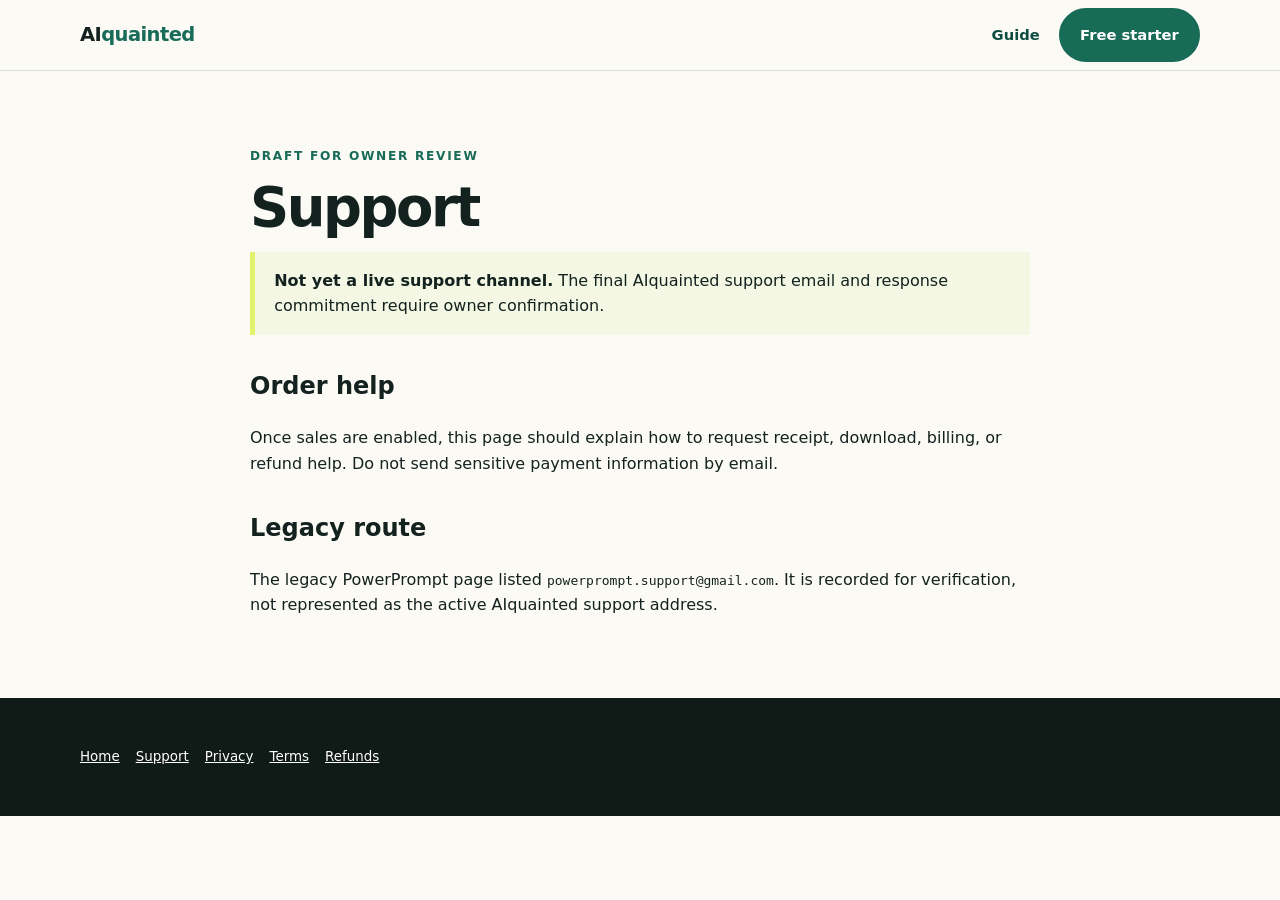
==== support.html @ bd60808c "Publish AIquainted prelaunch storefront" ====
<!doctype html><html lang="en"><head><meta charset="utf-8"><meta name="viewport" content="width=device-width,initial-scale=1"><meta name="robots" content="noindex"><title>Support — AIquainted</title><link rel="stylesheet" href="assets/styles.css"><script defer src="assets/site.js"></script></head><body><a class="skip" href="#main">Skip to content</a><header class="site-header"><div class="wrap nav"><a class="brand" href="index.html">AI<span>quainted</span></a><nav aria-label="Primary"><ul><li><a href="index.html#guide">Guide</a></li><li><a class="button" href="index.html#free">Free starter</a></li></ul></nav></div></header><main id="main" class="page"><article class="wrap prose"><p class="eyebrow">Draft for owner review</p><h1 class="page-title">Support</h1><div class="callout"><strong>Not yet a live support channel.</strong> The final AIquainted support email and response commitment require owner confirmation.</div><h2>Order help</h2><p>Once sales are enabled, this page should explain how to request receipt, download, billing, or refund help. Do not send sensitive payment information by email.</p><h2>Legacy route</h2><p>The legacy PowerPrompt page listed <code>powerprompt.support@gmail.com</code>. It is recorded for verification, not represented as the active AIquainted support address.</p></article></main><footer class="site-footer"><div class="wrap footer-links small"><a href="index.html">Home</a><a href="support.html">Support</a><a href="privacy.html">Privacy</a><a href="terms.html">Terms</a><a href="refunds.html">Refunds</a></div></footer></body></html>
---- assets/styles.css ----
:root{--ink:#14221f;--muted:#53615d;--paper:#fbfaf5;--cream:#f1eee2;--green:#176b57;--green2:#0d4d40;--lime:#dff36b;--line:#d9ded7;--white:#fff;--shadow:0 18px 50px rgba(20,34,31,.10);font-family:Inter,ui-sans-serif,system-ui,-apple-system,BlinkMacSystemFont,"Segoe UI",sans-serif;color:var(--ink);background:var(--paper);font-synthesis:none}*{box-sizing:border-box}html{scroll-behavior:smooth}body{margin:0;line-height:1.6}a{color:var(--green2)}a:focus-visible,button:focus-visible,input:focus-visible{outline:3px solid #d09b00;outline-offset:3px}.skip{position:absolute;left:-9999px}.skip:focus{left:1rem;top:1rem;background:#fff;padding:.7rem;z-index:99}.wrap{width:min(1120px,calc(100% - 2rem));margin:auto}.site-header{position:sticky;top:0;z-index:20;background:rgba(251,250,245,.95);border-bottom:1px solid var(--line);backdrop-filter:blur(12px)}.nav{min-height:70px;display:flex;align-items:center;justify-content:space-between;gap:1rem}.brand{font-size:1.22rem;font-weight:850;text-decoration:none;color:var(--ink);letter-spacing:-.03em}.brand span{color:var(--green)}nav ul{display:flex;align-items:center;gap:1.2rem;list-style:none;margin:0;padding:0}nav a{text-decoration:none;font-weight:700;font-size:.92rem}.hero{padding:5rem 0 3.5rem;background:radial-gradient(circle at 85% 15%,rgba(223,243,107,.42),transparent 28%),linear-gradient(180deg,#fffdf7,var(--paper))}.eyebrow{color:var(--green);font-size:.76rem;letter-spacing:.14em;text-transform:uppercase;font-weight:900}.hero-grid,.two-col{display:grid;gap:2.5rem}.hero h1{font-size:clamp(2.5rem,8vw,5.8rem);line-height:.94;letter-spacing:-.065em;max-width:850px;margin:.4rem 0 1.25rem}.lede{font-size:clamp(1.1rem,2vw,1.35rem);color:var(--muted);max-width:700px}.actions{display:flex;flex-wrap:wrap;gap:.8rem;margin:1.7rem 0}.button{display:inline-block;border-radius:999px;padding:.85rem 1.2rem;background:var(--green);color:#fff;text-decoration:none;font-weight:800;border:2px solid var(--green);cursor:pointer}.button:hover{background:var(--green2)}.button.secondary{background:transparent;color:var(--green2)}.button[aria-disabled=true]{background:#67736f;border-color:#67736f;cursor:not-allowed}.note{font-size:.9rem;color:var(--muted)}section{padding:4rem 0}.section-head{max-width:720px;margin-bottom:2rem}.section-head h2,h1.page-title{font-size:clamp(2rem,5vw,3.4rem);line-height:1.05;letter-spacing:-.045em;margin:.3rem 0 1rem}.cards{display:grid;gap:1rem}.card{background:#fff;border:1px solid var(--line);border-radius:20px;padding:1.35rem;box-shadow:0 8px 24px rgba(20,34,31,.04)}.card h3{margin:.1rem 0 .5rem}.number{font-weight:900;color:var(--green);font-size:.85rem}.band{background:var(--green2);color:#f7fff8}.band .eyebrow{color:var(--lime)}.band .note,.band p{color:#d7e6e0}.product{background:var(--cream)}.product-box{background:#fff;border-radius:28px;padding:clamp(1.4rem,4vw,3rem);box-shadow:var(--shadow)}.checklist{padding-left:1.2rem}.checklist li{margin:.6rem 0}.placeholder{border:2px dashed #a3ada7;background:#fff;padding:1.2rem;border-radius:16px}.status{display:inline-block;background:#fff0c5;color:#604500;padding:.2rem .55rem;border-radius:6px;font-size:.76rem;font-weight:900;text-transform:uppercase}.faq details{background:#fff;border:1px solid var(--line);border-radius:14px;padding:1rem 1.1rem;margin:.7rem 0}.faq summary{font-weight:800;cursor:pointer}.page{padding:4rem 0;min-height:65vh}.prose{max-width:780px}.prose h2{margin-top:2rem}.callout{border-left:5px solid var(--lime);background:#f4f7e4;padding:1rem 1.2rem}.site-footer{background:#101b18;color:#dbe7e2;padding:3rem 0}.site-footer a{color:#fff}.footer-grid{display:grid;gap:1.5rem}.footer-links{display:flex;flex-wrap:wrap;gap:1rem}.small{font-size:.84rem}.visually-hidden{position:absolute;width:1px;height:1px;padding:0;margin:-1px;overflow:hidden;clip:rect(0,0,0,0);white-space:nowrap;border:0}@media(min-width:700px){.cards{grid-template-columns:repeat(3,1fr)}.two-col{grid-template-columns:1.2fr .8fr}.footer-grid{grid-template-columns:1fr auto;align-items:start}}@media(max-width:699px){nav ul li:not(:last-child){display:none}.hero{padding-top:3.5rem}.button{width:100%;text-align:center}}@media(prefers-reduced-motion:reduce){html{scroll-behavior:auto}*{animation:none!important;transition:none!important}}
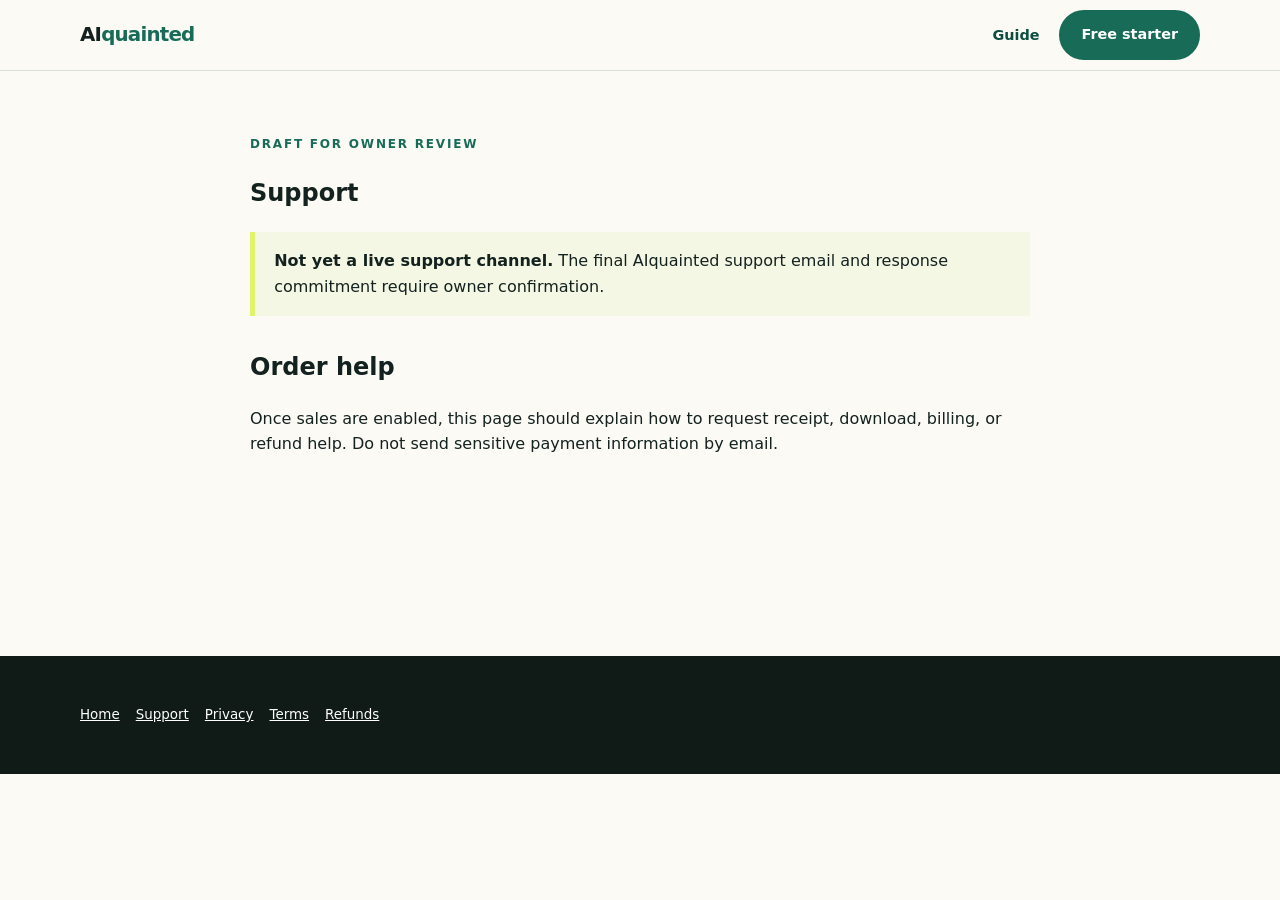
==== commit b5a8f4f6: "Add polished product visuals and workflow" ====
--- a/support.html
+++ b/support.html
@@ -1 +1 @@
-<!doctype html><html lang="en"><head><meta charset="utf-8"><meta name="viewport" content="width=device-width,initial-scale=1"><meta name="robots" content="noindex"><title>Support — AIquainted</title><link rel="stylesheet" href="assets/styles.css"><script defer src="assets/site.js"></script></head><body><a class="skip" href="#main">Skip to content</a><header class="site-header"><div class="wrap nav"><a class="brand" href="index.html">AI<span>quainted</span></a><nav aria-label="Primary"><ul><li><a href="index.html#guide">Guide</a></li><li><a class="button" href="index.html#free">Free starter</a></li></ul></nav></div></header><main id="main" class="page"><article class="wrap prose"><p class="eyebrow">Draft for owner review</p><h1 class="page-title">Support</h1><div class="callout"><strong>Not yet a live support channel.</strong> The final AIquainted support email and response commitment require owner confirmation.</div><h2>Order help</h2><p>Once sales are enabled, this page should explain how to request receipt, download, billing, or refund help. Do not send sensitive payment information by email.</p><h2>Legacy route</h2><p>The legacy PowerPrompt page listed <code>powerprompt.support@gmail.com</code>. It is recorded for verification, not represented as the active AIquainted support address.</p></article></main><footer class="site-footer"><div class="wrap footer-links small"><a href="index.html">Home</a><a href="support.html">Support</a><a href="privacy.html">Privacy</a><a href="terms.html">Terms</a><a href="refunds.html">Refunds</a></div></footer></body></html>
+<!doctype html><html lang="en"><head><meta charset="utf-8"><meta name="viewport" content="width=device-width,initial-scale=1"><meta name="robots" content="noindex"><title>Support — AIquainted</title><link rel="stylesheet" href="assets/styles.css"><script defer src="assets/site.js"></script></head><body><a class="skip" href="#main">Skip to content</a><header class="site-header"><div class="wrap nav"><a class="brand" href="index.html">AI<span>quainted</span></a><nav aria-label="Primary"><ul><li><a href="index.html#guide">Guide</a></li><li><a class="button" href="index.html#free">Free starter</a></li></ul></nav></div></header><main id="main" class="page"><article class="wrap prose"><p class="eyebrow">Draft for owner review</p><h1 class="page-title">Support</h1><div class="callout"><strong>Not yet a live support channel.</strong> The final AIquainted support email and response commitment require owner confirmation.</div><h2>Order help</h2><p>Once sales are enabled, this page should explain how to request receipt, download, billing, or refund help. Do not send sensitive payment information by email.</p></article></main><footer class="site-footer"><div class="wrap footer-links small"><a href="index.html">Home</a><a href="support.html">Support</a><a href="privacy.html">Privacy</a><a href="terms.html">Terms</a><a href="refunds.html">Refunds</a></div></footer></body></html>
--- a/assets/styles.css
+++ b/assets/styles.css
@@ -1 +1 @@
-:root{--ink:#14221f;--muted:#53615d;--paper:#fbfaf5;--cream:#f1eee2;--green:#176b57;--green2:#0d4d40;--lime:#dff36b;--line:#d9ded7;--white:#fff;--shadow:0 18px 50px rgba(20,34,31,.10);font-family:Inter,ui-sans-serif,system-ui,-apple-system,BlinkMacSystemFont,"Segoe UI",sans-serif;color:var(--ink);background:var(--paper);font-synthesis:none}*{box-sizing:border-box}html{scroll-behavior:smooth}body{margin:0;line-height:1.6}a{color:var(--green2)}a:focus-visible,button:focus-visible,input:focus-visible{outline:3px solid #d09b00;outline-offset:3px}.skip{position:absolute;left:-9999px}.skip:focus{left:1rem;top:1rem;background:#fff;padding:.7rem;z-index:99}.wrap{width:min(1120px,calc(100% - 2rem));margin:auto}.site-header{position:sticky;top:0;z-index:20;background:rgba(251,250,245,.95);border-bottom:1px solid var(--line);backdrop-filter:blur(12px)}.nav{min-height:70px;display:flex;align-items:center;justify-content:space-between;gap:1rem}.brand{font-size:1.22rem;font-weight:850;text-decoration:none;color:var(--ink);letter-spacing:-.03em}.brand span{color:var(--green)}nav ul{display:flex;align-items:center;gap:1.2rem;list-style:none;margin:0;padding:0}nav a{text-decoration:none;font-weight:700;font-size:.92rem}.hero{padding:5rem 0 3.5rem;background:radial-gradient(circle at 85% 15%,rgba(223,243,107,.42),transparent 28%),linear-gradient(180deg,#fffdf7,var(--paper))}.eyebrow{color:var(--green);font-size:.76rem;letter-spacing:.14em;text-transform:uppercase;font-weight:900}.hero-grid,.two-col{display:grid;gap:2.5rem}.hero h1{font-size:clamp(2.5rem,8vw,5.8rem);line-height:.94;letter-spacing:-.065em;max-width:850px;margin:.4rem 0 1.25rem}.lede{font-size:clamp(1.1rem,2vw,1.35rem);color:var(--muted);max-width:700px}.actions{display:flex;flex-wrap:wrap;gap:.8rem;margin:1.7rem 0}.button{display:inline-block;border-radius:999px;padding:.85rem 1.2rem;background:var(--green);color:#fff;text-decoration:none;font-weight:800;border:2px solid var(--green);cursor:pointer}.button:hover{background:var(--green2)}.button.secondary{background:transparent;color:var(--green2)}.button[aria-disabled=true]{background:#67736f;border-color:#67736f;cursor:not-allowed}.note{font-size:.9rem;color:var(--muted)}section{padding:4rem 0}.section-head{max-width:720px;margin-bottom:2rem}.section-head h2,h1.page-title{font-size:clamp(2rem,5vw,3.4rem);line-height:1.05;letter-spacing:-.045em;margin:.3rem 0 1rem}.cards{display:grid;gap:1rem}.card{background:#fff;border:1px solid var(--line);border-radius:20px;padding:1.35rem;box-shadow:0 8px 24px rgba(20,34,31,.04)}.card h3{margin:.1rem 0 .5rem}.number{font-weight:900;color:var(--green);font-size:.85rem}.band{background:var(--green2);color:#f7fff8}.band .eyebrow{color:var(--lime)}.band .note,.band p{color:#d7e6e0}.product{background:var(--cream)}.product-box{background:#fff;border-radius:28px;padding:clamp(1.4rem,4vw,3rem);box-shadow:var(--shadow)}.checklist{padding-left:1.2rem}.checklist li{margin:.6rem 0}.placeholder{border:2px dashed #a3ada7;background:#fff;padding:1.2rem;border-radius:16px}.status{display:inline-block;background:#fff0c5;color:#604500;padding:.2rem .55rem;border-radius:6px;font-size:.76rem;font-weight:900;text-transform:uppercase}.faq details{background:#fff;border:1px solid var(--line);border-radius:14px;padding:1rem 1.1rem;margin:.7rem 0}.faq summary{font-weight:800;cursor:pointer}.page{padding:4rem 0;min-height:65vh}.prose{max-width:780px}.prose h2{margin-top:2rem}.callout{border-left:5px solid var(--lime);background:#f4f7e4;padding:1rem 1.2rem}.site-footer{background:#101b18;color:#dbe7e2;padding:3rem 0}.site-footer a{color:#fff}.footer-grid{display:grid;gap:1.5rem}.footer-links{display:flex;flex-wrap:wrap;gap:1rem}.small{font-size:.84rem}.visually-hidden{position:absolute;width:1px;height:1px;padding:0;margin:-1px;overflow:hidden;clip:rect(0,0,0,0);white-space:nowrap;border:0}@media(min-width:700px){.cards{grid-template-columns:repeat(3,1fr)}.two-col{grid-template-columns:1.2fr .8fr}.footer-grid{grid-template-columns:1fr auto;align-items:start}}@media(max-width:699px){nav ul li:not(:last-child){display:none}.hero{padding-top:3.5rem}.button{width:100%;text-align:center}}@media(prefers-reduced-motion:reduce){html{scroll-behavior:auto}*{animation:none!important;transition:none!important}}
+:root{--ink:#14221f;--muted:#586661;--paper:#fbfaf5;--cream:#f0ede2;--green:#176b57;--green-dark:#0d4d40;--lime:#dff36b;--line:#d7ddd7;--white:#fff;--warm:#fff5d8;--shadow:0 20px 55px rgba(20,34,31,.12);font-family:Inter,ui-sans-serif,system-ui,-apple-system,BlinkMacSystemFont,"Segoe UI",sans-serif;color:var(--ink);background:var(--paper);font-synthesis:none}*{box-sizing:border-box}html{scroll-behavior:smooth}body{margin:0;line-height:1.6}img{display:block;max-width:100%;height:auto}a{color:var(--green-dark)}a:focus-visible,summary:focus-visible{outline:3px solid #b47b00;outline-offset:4px}.skip{position:absolute;left:-9999px}.skip:focus{left:1rem;top:1rem;background:#fff;padding:.7rem;z-index:99}.wrap{width:min(1120px,calc(100% - 2rem));margin:auto}.site-header{position:sticky;top:0;z-index:20;background:rgba(251,250,245,.96);border-bottom:1px solid var(--line);backdrop-filter:blur(12px)}.nav{min-height:70px;display:flex;align-items:center;justify-content:space-between;gap:1rem}.brand{font-size:1.24rem;font-weight:900;text-decoration:none;color:var(--ink);letter-spacing:-.04em}.brand span{color:var(--green)}nav ul{display:flex;align-items:center;gap:1.25rem;list-style:none;margin:0;padding:0}nav a{text-decoration:none;font-weight:750;font-size:.9rem}.button{display:inline-flex;align-items:center;justify-content:center;border-radius:999px;padding:.88rem 1.25rem;background:var(--green);color:#fff;text-decoration:none;font-weight:850;border:2px solid var(--green);line-height:1.2}.button:hover{background:var(--green-dark);border-color:var(--green-dark)}.button-small{padding:.62rem 1rem}.button[aria-disabled=true]{background:#68736f;border-color:#68736f;cursor:not-allowed}.hero{padding:5.5rem 0 5rem;background:#fff}.hero-grid{display:grid;gap:4rem;align-items:center}.hero-copy{max-width:720px}.eyebrow{color:var(--green);font-size:.75rem;letter-spacing:.15em;text-transform:uppercase;font-weight:900;margin:0 0 .7rem}.hero h1{font-size:clamp(3rem,7vw,6rem);line-height:.93;letter-spacing:-.066em;margin:0 0 1.35rem;max-width:830px}.lede,.section-lede{font-size:clamp(1.08rem,2vw,1.28rem);color:var(--muted);max-width:690px}.actions{display:flex;align-items:center;flex-wrap:wrap;gap:1.25rem;margin:1.8rem 0}.text-link{font-weight:850;text-decoration:none;border-bottom:2px solid var(--lime)}.note{font-size:.87rem;color:var(--muted);max-width:760px}.hero-product{position:relative;max-width:390px;margin:auto}.paper-stack{position:relative;background:var(--cream);padding:18px;border:1px solid var(--line);box-shadow:var(--shadow);transform:rotate(1.5deg)}.paper-stack:before{content:"";position:absolute;inset:10px -10px -10px 10px;background:#fff;border:1px solid var(--line);z-index:-1}.product-tag{position:absolute;left:-25px;bottom:28px;background:var(--green-dark);color:white;padding:.8rem 1rem;box-shadow:0 10px 30px rgba(20,34,31,.18)}.product-tag strong,.product-tag span{display:block}.product-tag span{font-size:.78rem;color:#dbe9e4}.benefits{padding:5rem 0;background:var(--paper)}.section-head{max-width:720px;margin-bottom:2.3rem}.section-head.compact h2{max-width:650px}.section-head h2,.free-offer h2,.product h2{font-size:clamp(2.2rem,5vw,3.7rem);line-height:1.03;letter-spacing:-.05em;margin:.2rem 0 1rem}.cards{display:grid;gap:1rem}.card{background:#fff;border:1px solid var(--line);padding:1.5rem;min-height:220px}.card h3{font-size:1.2rem;margin:1.3rem 0 .45rem}.card p{color:var(--muted);margin:0}.icon{width:48px;height:48px;background:var(--warm);display:grid;place-items:center}.icon svg{width:25px;fill:none;stroke:var(--green-dark);stroke-width:1.8;stroke-linecap:round;stroke-linejoin:round}.free-offer{padding:6.5rem 0;background:#fff}.offer-grid{display:grid;gap:4rem;align-items:center}.spread{position:relative;min-height:565px;max-width:525px;margin:auto;width:100%}.spread .page{position:absolute;width:60%;border:1px solid var(--line);box-shadow:var(--shadow)}.spread .back{left:3%;top:7%;transform:rotate(-6deg)}.spread .front{right:2%;top:0;transform:rotate(5deg)}.feature-list{list-style:none;padding:0;margin:1.8rem 0 2rem;border-top:1px solid var(--line)}.feature-list li{display:flex;gap:1rem;padding:1rem 0;border-bottom:1px solid var(--line)}.feature-list li>span{font-weight:900;color:var(--green);font-size:.78rem}.feature-list strong,.feature-list small{display:block}.feature-list small{color:var(--muted)}.workflow-section{padding:6rem 0;background:var(--green-dark);color:#f7fff8}.workflow-section .eyebrow{color:var(--lime)}.workflow-section .section-head p:not(.eyebrow){color:#d7e6e0}.centered{text-align:center;margin:0 auto 2.5rem}.workflow-diagram{width:100%;background:#f8fbf9;border:1px solid #446f64}.product{padding:6.5rem 0;background:var(--cream)}.product-box{display:grid;gap:4rem;background:#fff;padding:clamp(1.4rem,4vw,3.5rem);box-shadow:var(--shadow);overflow:hidden}.mini-grid{display:grid;grid-template-columns:repeat(3,1fr);border:1px solid var(--line);margin:1.8rem 0}.mini-grid div{padding:1rem;border-right:1px solid var(--line)}.mini-grid div:last-child{border:0}.mini-grid strong,.mini-grid span{display:block}.mini-grid strong{font-size:1.7rem;color:var(--green)}.mini-grid span{font-size:.78rem;color:var(--muted)}.checklist{padding-left:1.25rem}.checklist li{margin:.65rem 0}.disabled-panel{background:var(--warm);border-left:4px solid #bd8600;padding:1.1rem 1.2rem;margin:1.8rem 0}.status{display:inline-block;color:#604500;font-size:.7rem;font-weight:900;letter-spacing:.1em;text-transform:uppercase}.disabled-panel .button{margin-top:.25rem}.sprint-preview{position:relative;min-height:610px;align-self:center}.sprint-preview img{position:absolute;width:70%;border:1px solid var(--line);box-shadow:var(--shadow)}.sprint-cover{left:0;top:0;transform:rotate(-3deg)}.sprint-page{right:-5%;top:17%;transform:rotate(4deg)}.faq{padding:6rem 0;background:var(--paper)}.faq-grid{display:grid;gap:3rem}.faq details{background:#fff;border-top:1px solid var(--line);padding:1rem 1.1rem}.faq details:last-child{border-bottom:1px solid var(--line)}.faq summary{font-weight:850;cursor:pointer}.faq details p{color:var(--muted)}.site-footer{background:#101b18;color:#dbe7e2;padding:3rem 0}.footer-brand,.site-footer a{color:#fff}.footer-grid{display:grid;gap:1.5rem}.footer-links{display:flex;flex-wrap:wrap;gap:1rem}.small{font-size:.84rem}.page{padding:4rem 0;min-height:65vh}.prose{max-width:780px}.prose h2{margin-top:2rem}.callout{border-left:5px solid var(--lime);background:#f4f7e4;padding:1rem 1.2rem}.visually-hidden{position:absolute;width:1px;height:1px;padding:0;margin:-1px;overflow:hidden;clip:rect(0,0,0,0);white-space:nowrap;border:0}@media(min-width:760px){.hero-grid{grid-template-columns:minmax(0,1.3fr) minmax(280px,.7fr)}.cards{grid-template-columns:repeat(3,1fr)}.offer-grid{grid-template-columns:1fr 1fr}.product-box{grid-template-columns:1.15fr .85fr}.faq-grid{grid-template-columns:.8fr 1.2fr}.footer-grid{grid-template-columns:1fr auto;align-items:start}}@media(max-width:759px){nav ul li:not(:last-child){display:none}.hero{padding:3.8rem 0 4rem}.hero-grid{gap:3rem}.hero h1{font-size:clamp(3rem,14vw,4.3rem)}.hero-product{width:82%}.product-tag{left:-12px}.benefits,.free-offer,.workflow-section,.product,.faq{padding:4.5rem 0}.spread{min-height:450px}.offer-grid{gap:2.5rem}.workflow-diagram{min-height:360px;object-fit:cover;object-position:left}.mini-grid{grid-template-columns:1fr}.mini-grid div{border-right:0;border-bottom:1px solid var(--line)}.sprint-preview{min-height:470px;margin-top:1rem}.sprint-preview img{width:68%}.button:not(.button-small){width:100%;text-align:center}.actions .text-link{margin:auto}}@media(max-width:420px){.wrap{width:min(100% - 1.25rem,1120px)}.nav{min-height:64px}.button-small{font-size:.78rem;padding:.55rem .75rem}.hero h1{font-size:3.25rem}.spread{min-height:390px}.sprint-preview{min-height:420px}}@media(prefers-reduced-motion:reduce){html{scroll-behavior:auto}}
